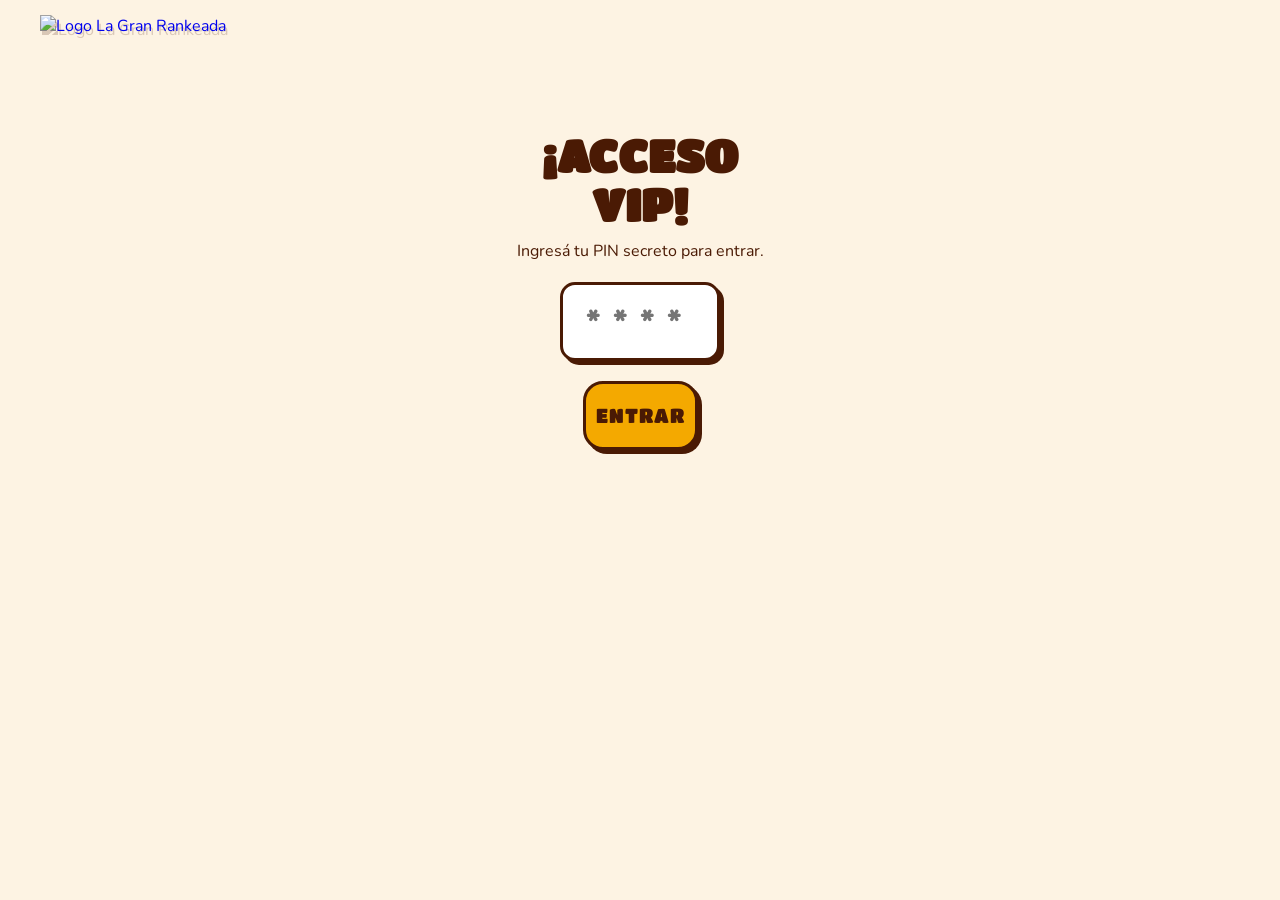
==== index.html @ 4819216f "first commit" ====
<!DOCTYPE html>
<html lang="es">
<head>
    <meta charset="UTF-8">
    <meta name="viewport" content="width=device-width, initial-scale=1.0, viewport-fit=cover">
    <meta name="apple-mobile-web-app-capable" content="yes">
    <meta name="apple-mobile-web-app-status-bar-style" content="default">
    <title>La Gran Rankeada</title>
    <link rel="icon" type="image/png" href="fotos/logo-rankeada.png">
    <link rel="preconnect" href="https://fonts.googleapis.com">
    <link rel="preconnect" href="https://fonts.gstatic.com" crossorigin>
    <link href="https://fonts.googleapis.com/css2?family=Titan+One&family=Nunito:wght@700;900&display=swap" rel="stylesheet">
    <link rel="manifest" href="manifest.json">
    <meta name="apple-mobile-web-app-capable" content="yes">
    <meta name="apple-mobile-web-app-status-bar-style" content="black-translucent">
    <link rel="apple-touch-icon" href="fotos/logo-rankeada.png">
    <link rel="stylesheet" href="style.css">
</head>
<body>

    <nav class="top-nav">
        <a href="index.html" class="logo-container" style="display: flex; align-items: center; text-decoration: none;">
            <img src="fotos/logo-rankeada.png" alt="Logo La Gran Rankeada">
            <span id="user-greeting" class="user-greeting" style="display: none;"></span>
        </a>
    </nav>
    
    <main class="page-container">

        <section id="vista-login" class="login-section">
            <h2>¡ACCESO<br>VIP!</h2>
            <p>Ingresá tu PIN secreto para entrar.</p>
            
            <div class="login-box">
                <input type="password" id="pin-input" placeholder="****" maxlength="4" inputmode="numeric">
                <button class="btn-main btn-votar" onclick="intentarLogin()">
                    <span>ENTRAR</span>
                </button>
            </div>
            <p id="login-error" style="color: #FA4D56; font-weight: bold; margin-top: 10px; display: none;">Código incorrecto, mostro.</p>
        </section>

        <div id="vista-principal" style="display: none;">
            
            <header class="hero-wrapper">
                <div class="texto-muro texto-solido">
                    <span>LA GRAN</span>
                    <span>RANKEADA</span>
                </div>
                
                <img src="fotos/burger-nueva.png" alt="Hamburguesa Imponente" class="burger-muralla">

                <div class="texto-muro texto-contorno">
                    <span>LA GRAN</span>
                    <span>RANKEADA</span>
                </div>

                <img src="fotos/burger-frente.png" alt="Detalle 3D" class="burger-frente">
            </header>

            <section class="landing-actions">
                <div class="action-buttons">
                    <a href="votar.html" class="btn-main btn-votar" onclick="sonarBotones()">
                        <img src="fotos/mascota-votar.png" alt="Gordito Votando" class="mascota-flotante">
                        <span>IR A VOTAR</span>
                    </a>
                    
                    <a href="ranking.html" class="btn-main btn-ranking" onclick="sonarBotones()">
                        <img src="fotos/mascota-ranking.png" alt="Gordito Ranking" class="mascota-flotante">
                        <span>VER RANKING</span>
                    </a>
                </div>
            </section>

        </div> 
    </main>

    <script type="module" src="script.js"></script>
</body>
</html>
---- style.css ----
@import url('https://fonts.googleapis.com/css2?family=Nunito:wght@400;700;900&family=Titan+One&display=swap');
@import url('https://fonts.googleapis.com/css2?family=Fredoka:wght@500;700&family=Nunito:wght@700;900&family=Titan+One&display=swap');
:root {
    --bg-crema: #FDF3E3; 
    --marron-oscuro: #4A1A04;
    --mostaza: #F4A900;
    --blanco: #FFFFFF;
    --texto-secundario: #8B4513;
    --border-radius: 20px; /* Agregado para las nuevas tarjetas retro */
}

* { 
    box-sizing: border-box; 
    margin: 0; 
    padding: 0; 
    font-family: 'Nunito', sans-serif; 
}

body {
    background-color: transparent; /* QUITAMOS EL FONDO SÓLIDO */
    color: var(--marron-oscuro);
    padding: 20px;
    padding-top: calc(20px + env(safe-area-inset-top));
    padding-bottom: calc(100px + env(safe-area-inset-bottom));
    overflow-x: hidden;
}

/* =========================================
   1. BARRA DE NAVEGACIÓN (TRANSPARENTE + SMART SCROLL)
   ========================================= */
.top-nav {
    display: flex;
    justify-content: space-between;
    align-items: center;
    padding: 15px 40px;
    background: transparent; /* TRANSPARENTE AL INICIO */
    position: fixed;
    top: 0;
    left: 0;
    right: 0;
    z-index: 1000;
    transition: all 0.3s ease;
}

/* --- LOGO Y SALUDO (DESAPARECEN AL HACER SCROLL) --- */
.logo-container, .user-greeting {
    transition: opacity 0.3s ease, transform 0.3s ease;
}

/* --- CUANDO SE HACE SCROLL: EL LOGO SE VA --- */
.top-nav.scrolled .logo-container,
.top-nav.scrolled .user-greeting {
    opacity: 0;
    transform: translateY(-20px);
    pointer-events: none;
}

/* Aseguramos que el menú SIEMPRE esté a la derecha */
.hamburger-container {
    display: flex;
    justify-content: flex-end;
    margin-left: auto; /* Fuerza el menú a la derecha */
}

/* =========================================
   MENÚ HAMBURGUESA Y DESPLEGABLE
   ========================================= */
.hamburger-container {
    position: relative;
}

.hamburger-btn {
    display: flex;
    flex-direction: column;
    justify-content: space-between;
    width: 35px;
    height: 24px;
    cursor: pointer;
    z-index: 100;
}

.hamburger-btn span {
    display: block;
    height: 4px;
    width: 100%;
    background-color: var(--marron-oscuro);
    border-radius: 4px;
    transition: all 0.3s ease-in-out;
    transform-origin: left center;
}

/* Animación para transformarse en "X" */
.hamburger-btn.active span:nth-child(1) {
    transform: rotate(45deg) translate(0px, -2px);
}

.hamburger-btn.active span:nth-child(2) {
    opacity: 0; /* Desaparece la raya del medio */
    transform: translateX(15px);
}

.hamburger-btn.active span:nth-child(3) {
    transform: rotate(-45deg) translate(0px, 2px);
}

/* El menú desplegable flotante */
.dropdown-menu {
    position: absolute;
    top: 45px;
    right: 0;
    background-color: var(--mostaza);
    border: 3px solid var(--marron-oscuro);
    border-radius: 16px;
    box-shadow: 4px 4px 0px var(--marron-oscuro);
    padding: 15px 0;
    min-width: 180px;
    
    /* Estado inicial: oculto, más chico y corrido para arriba */
    opacity: 0;
    visibility: hidden;
    transform: translateY(-15px) scale(0.95);
    /* El cubic-bezier es lo que le da ese efecto "rebote" (spring) */
    transition: all 0.3s cubic-bezier(0.68, -0.55, 0.265, 1.55); 
    z-index: 99;
}

/* Cuando se abre el menú */
.dropdown-menu.active {
    opacity: 1;
    visibility: visible;
    transform: translateY(0) scale(1); /* Vuelve a su tamaño y posición normal */
}

/* Las opciones del menú */
.menu-item {
    display: block;
    padding: 15px 20px; /* Le di un pelín más de aire arriba y abajo */
    color: var(--marron-oscuro);
    text-decoration: none;
    
    /* ACÁ ESTÁ LA MAGIA DEL CENTRADO */
    text-align: center; 
    
    font-family: 'Titan One', cursive !important; /* Viendo tu foto, esa fuente queda genial */
    font-size: 18px;
    transition: all 0.2s ease;
}

.menu-item:hover {
    background-color: rgba(255, 255, 255, 0.3); /* Un fondito blanco semi-transparente */
    /* En vez de empujarlo a un costado, separamos un poco las letras desde el centro */
    letter-spacing: 2px; 
}

.active-pill {
    background: var(--marron-oscuro);
    color: var(--bg-crema);
}
/* EL NUEVO LOGO */
.logo-container {
    display: flex;
    align-items: center;
    text-decoration: none;
}

.logo-container img {
    height: 60px; /* Ajustá esto según qué tan grande quieras el logo */
    width: auto;
    filter: drop-shadow(2px 4px 0px rgba(74, 26, 4, 0.2)); /* Le da un efecto sticker muy bueno */
    transition: transform 0.2s ease;
}

.logo-container img:hover {
    transform: scale(1.1) rotate(-5deg); /* Efecto divertido cuando le pasás el mouse */
}
/* =========================================
   2. LA MURALLA 3D (Hero Section Home) 
   ========================================= */
.hero-wrapper {
    position: relative; 
    width: 100%;
    height: auto;
    min-height: 45vh; 
    /* ACÁ ESTÁ EL ARREGLO: Antes estaba en 120px o más, lo bajamos a 60px */
    margin-top: 60px; 
    display: flex;
    justify-content: center;
    align-items: center;
    margin-bottom: 60px; 
    overflow: visible; 
}

/* Estilo base para ambos bloques de texto (Muro) */
.texto-muro {
    position: absolute;
    display: flex;
    flex-direction: column;
    justify-content: center;
    width: 100%;
    text-align: center;
    pointer-events: none; /* Las letras no bloquean los clics de la hamburguesa */
}

.texto-muro span {
    font-family: 'Titan One', cursive;
    line-height: 0.85; /* Mantiene las dos palabras pegadas verticalmente */
    margin: 0;
}

/* Tamaño específico para la primera línea: "LA GRAN" */
.texto-muro span:nth-child(1) {
    font-size: clamp(80px, 22vw, 300px); 
    letter-spacing: -2px;
}

/* Tu ajuste: Tamaño específico y más reducido para "RANKEADA" */
.texto-muro span:nth-child(2) {
    font-size: clamp(70px, 22vw, 280px); 
    letter-spacing: 0px; 
}

/* --- CAPA 1: Texto Sólido al FONDO --- */
.texto-solido {
    z-index: 1; 
}
.texto-solido span {
    color: var(--marron-oscuro); 
}

/* --- CAPA 2: La hamburguesa imponente (MEDIO) --- */
.burger-muralla {
    position: relative;
    z-index: 2; 
    width: 100%; 
    max-width: 580px; 
    margin-top: -3%; 
    filter: drop-shadow(0px 30px 20px rgba(74, 26, 4, 0.4));
}

/* --- CAPA 3: Texto de Contorno al FRENTE --- */
.texto-contorno {
    z-index: 3;
    color: transparent; 
}
.texto-contorno span {
    color: transparent; 
    -webkit-text-stroke: 3px var(--bg-crema); 
}

/* --- CAPA 4: La lechuga/queso recortado al FRENTE ABSOLUTO --- */
.burger-frente {
    position: absolute;
    z-index: 4; 
    width: 100%; 
    max-width: 580px; 
    margin-top: -3%;  
    pointer-events: none; 
}

/* =========================================
   3. BOTONES PRINCIPALES (Pantalla de Inicio) 
   ========================================= */
.landing-actions {
    display: flex;
    flex-direction: column;
    align-items: center;
    margin-top: 10px;
    z-index: 10;
    position: relative;
}

.action-buttons {
    display: flex;
    /* ACÁ ESTÁ LA MAGIA: Pasamos de 15px a 45px para separar los botones */
    gap: 45px; 
    width: 100%;
    /* Le damos apenitas más de ancho máximo al contenedor para que entren cómodos con el nuevo hueco */
    max-width: 620px; 
    z-index: 1; 
}
.btn-main {
    position: relative; 
    flex: 1; 
    text-align: center;
    text-decoration: none; 
    padding: 20px 10px;
    border-radius: 20px;
    border: 3px solid var(--marron-oscuro);
    box-shadow: 4px 4px 0px var(--marron-oscuro); 
    transition: all 0.2s ease;
    cursor: pointer;
    display: flex;
    justify-content: center;
    align-items: center;
    
    /* FIX DEL GLITCH: Forzamos la capa 3D desde el inicio 
       para que el Gordito no parpadee hacia adelante */
    transform: scale(1); 
    z-index: 1; 
}

.btn-main span {
    position: relative;
    z-index: 2; /* Texto siempre al frente */
    font-family: 'Titan One', cursive !important; 
    font-size: 20px;
    letter-spacing: 1px;
}

/* --- ANIMACIÓN DEL BOTÓN --- */
.btn-main:hover {
    animation: pulsarBoton 0.3s ease-out;
}

.btn-main:active {
    transform: translate(3px, 3px) scale(1);
    box-shadow: 1px 1px 0px var(--marron-oscuro);
    animation: none; /* Evita que pulse raro si le hacés clic rápido */
}

.btn-votar {
    background-color: var(--mostaza);
    color: var(--marron-oscuro);
}

.btn-ranking {
    background-color: var(--blanco);
    color: var(--marron-oscuro);
}

/* --- MAGIA CORREGIDA: EL GORDITO MÁS ASOMADO Y SIEMPRE ATRÁS --- */
.mascota-flotante {
    position: absolute;
    top: 15px; 
    right: 20px; 
    left: auto;
    
    width: 85px; /* Un poco más grandecito */
    height: auto;
    opacity: 0; 
    z-index: -1; /* Fijo detrás de la caja del botón */
    pointer-events: none; 
    
    transition: all 0.4s cubic-bezier(0.18, 0.89, 0.32, 1.28); 
    transform: scale(0.6) rotate(45deg); 
    transform-origin: center center;
}

.btn-main:hover .mascota-flotante {
    /* LO SACAMOS MUCHO MÁS PARA QUE SE LUZCA */
    top: -55px;   /* Sube más */
    right: -40px; /* Se va más a la derecha */
    opacity: 1; 
    transform: scale(1.15) rotate(-10deg); 
}

/* --- DEFINICIÓN DE LA ANIMACIÓN DE PULSO --- */
@keyframes pulsarBoton {
    0% { transform: scale(1); }
    50% { transform: scale(1.03); } /* Pulso un poquito más sutil */
    100% { transform: scale(1); }
}

/* =========================================
   4. SISTEMA DE VISTAS (Para votar.html) 
   ========================================= */
.view {
    display: none;
}

.view.active {
    display: block;
    animation: fadeIn 0.3s ease;
}

@keyframes fadeIn {
    from { opacity: 0; transform: translateY(10px); }
    to { opacity: 1; transform: translateY(0); }
}

.btn-back {
    display: inline-block;
    padding: 8px 16px;
    background: var(--blanco);
    border: 2px solid var(--marron-oscuro);
    border-radius: 50px;
    color: var(--marron-oscuro);
    font-weight: 900;
    cursor: pointer;
    margin-bottom: 20px;
    font-family: 'Titan One', cursive;
}

/* =========================================
   5. TABLERO DE RESTAURANTES (Rediseño)
   ========================================= */
.badge-review {
    display: inline-block;
    background: var(--blanco);
    color: var(--marron-oscuro);
    padding: 8px 16px;
    border-radius: 12px;
    font-weight: 900;
    font-size: 14px;
    box-shadow: 0px 4px 10px rgba(0,0,0,0.05);
    margin-bottom: 20px;
}
/* Contenedor Principal */
.hero-votacion {
    display: flex;
    flex-wrap: wrap;
    align-items: center;
    justify-content: space-between;
    margin-bottom: 60px;
    gap: 20px;
    position: relative; 
    z-index: 1;
    /* Sin overflow:hidden para no cortar las sombras de la hamburguesa */
}

/* LA MANCHA ORGÁNICA (Estilo "Tacho de pintura" pero controlada) */
/* LA MANCHA ABSTRACTA */
.hero-votacion::before {
    content: "";
    position: absolute;
    /* La subimos un montón para tapar el hueco de arriba */
    top: -120px; 
    /* La estiramos bien hacia el borde derecho */
    right: -10vw; 
    /* La achicamos un poco a lo ancho para que no sea tan gigante */
    width: 45vw; 
    min-width: 400px;
    height: 130%;
    background: var(--mostaza);
    
    /* MAGIA: Curvas orgánicas solo a la izquierda, totalmente recto a la derecha */
    border-radius: 40% 0 0 50% / 50% 0 0 40%; 
    z-index: -1;
}
/* TEXTO DE VOTACIÓN (Con su fuente gorda asegurada) */
.hero-votacion-texto {
    flex: 1;
    max-width: 45%; /* Límite para que no se pise con el SVG */
    min-width: 300px;
}

.hero-votacion-texto h2 {
    font-family: 'Titan One', cursive;
    font-size: clamp(40px, 6vw, 60px); 
    color: var(--marron-oscuro);
    line-height: 1.1;
    margin-bottom: 15px;
}

.hero-votacion-texto p {
    font-family: 'Fredoka', sans-serif !important; /* Letra divertida */
    font-size: 20px;
    font-weight: 500;
    color: var(--texto-secundario);
    line-height: 1.4;
}

.hero-votacion-img {
    flex: 1;
    display: flex;
    justify-content: center;
    position: relative;
}

/* La mancha orgánica naranja por detrás de las hamburguesas */




.hero-votacion-img img {
    width: 100%;
    max-width: 600px; 
    filter: drop-shadow(0px 30px 25px rgba(0,0,0,0.25)); 
    transform: translateY(-10px); 
}

.divisor-tablero {
    text-align: center;
    margin: 40px 0;
}

.divisor-tablero span {
    font-weight: 900;
    letter-spacing: 2px;
    color: var(--texto-secundario);
    text-transform: uppercase;
}

/* EFECTO INTERCALADO (Staggered Grid) */
.restaurantes-grid-staggered {
    display: flex;
    flex-wrap: wrap;
    justify-content: center;
    gap: 25px;
    padding-bottom: 50px; /* Espacio extra para las colitas de abajo */
}

/* Tarjeta estilo ticket con colita */
.restaurante-card-moderna {
    background: var(--mostaza); /* Vuelve al color sólido */
    width: 240px;
    border-radius: 24px;
    padding: 20px;
    position: relative;
    box-shadow: 0px 15px 25px rgba(244, 169, 0, 0.3); /* Vuelve su sombra original */
    transition: transform 0.2s ease;
    cursor: pointer;
    border: none;
}

/* Apagamos el fondo artificial que habíamos creado */
.restaurante-card-moderna::before {
    display: none !important; 
}

.restaurante-card-moderna:hover {
    transform: translateY(-5px);
}

/* El truco del intercalado: Las tarjetas pares bajan 40px */
.restaurante-card-moderna:nth-child(even) {
    margin-top: 40px; 
}

/* La colita (flecha) abajo a la derecha */
.restaurante-card-moderna .card-tail {
    position: absolute;
    bottom: -25px; /* La bajamos apenitas más para que respiren los iconos */
    right: 20px;
    height: 34px;
    background: var(--mostaza);
    border-radius: 0 0 15px 15px;
    display: flex;
    align-items: center;
    justify-content: center;
    padding: 0 14px; /* Le damos ancho para que entren los dos botones */
    gap: 12px; /* Separación entre botones y línea */
    box-shadow: 0px 10px 15px rgba(244, 169, 0, 0.2);
}
/* Los botones interactivos de la colita */
.tail-action {
    display: flex;
    align-items: center;
    justify-content: center;
    color: var(--marron-oscuro);
    text-decoration: none;
    font-weight: 900;
    font-size: 20px;
    transition: transform 0.2s ease;
}

/* Efecto al pasar el mouse por los iconos */
.tail-action:hover {
    transform: scale(1.2) translateY(-2px);
}

/* Ajuste de tamaño para tu nuevo icono de personitas */
.tail-action img {
    height: 18px; 
    width: auto;
    /* Si guardaste el icono negro y querés que sea marrón como el texto, podés descomentar la línea de abajo: */
    /* filter: sepia(100%) hue-rotate(330deg) saturate(300%) brightness(0.5); */
}

/* La linita sutil que separa las opciones */
.tail-divider {
    width: 2px;
    height: 16px;
    background-color: var(--marron-oscuro);
    opacity: 0.2;
    border-radius: 2px;
}
.card-logo-container {
    width: 100%;
    height: 140px;
    background: rgba(255, 255, 255, 0.2); /* Fondito sutil para el logo */
    border-radius: 16px;
    display: flex;
    justify-content: center;
    align-items: center;
    margin-bottom: 15px;
    padding: 10px;
}

.card-logo-container img {
    max-width: 100%;
    max-height: 100%;
    object-fit: contain;
}

.restaurante-card-moderna h3 {
    font-family: 'Titan One', cursive;
    color: var(--marron-oscuro);
    font-size: 22px;
    margin-bottom: 5px;
}

.restaurante-card-moderna p {
    color: var(--marron-oscuro);
    font-weight: 900;
    opacity: 0.8;
}
.sello-nuevo-mascota { 
    position: absolute; 
    top: -30px; 
    left: -40px; 
    z-index: -1; 
}
.mascota-nuevo-sello {
    position: absolute;
    top: -45px; 
    left: -40px; 
    width: 140px; 
    height: auto;
    /* ACÁ ESTÁ LA MAGIA: Un número positivo alto lo trae adelante de TODO */
    z-index: 10; 
    transform: rotate(-10deg); 
    pointer-events: none; 
    filter: drop-shadow(4px 4px 0px rgba(74, 26, 4, 0.15));
}
/* =========================================
   6. SISTEMA DE VOTACIÓN: GORDITOS JORDAN 
   ========================================= */
.rating-category { margin-bottom: 25px; }
.category-header { display: flex; justify-content: space-between; align-items: flex-end; margin-bottom: 8px; }
.category-header label { font-weight: 900; color: var(--marron-oscuro); font-size: 16px; text-transform: uppercase;}
.val-display { color: var(--marron-oscuro); font-size: 24px; font-family: 'Titan One', cursive; line-height: 1;}

.faces-container { 
    display: flex; 
    justify-content: space-between; 
    gap: 2px;
    background: rgba(255, 255, 255, 0.2); 
    padding: 5px;
    border-radius: 10px;
}

.face-wrapper { 
    width: 32px; 
    height: 40px; 
    position: relative; 
    cursor: pointer; 
    user-select: none;
    -webkit-tap-highlight-color: transparent;
}

.face-base {
    position: absolute;
    top: 0; left: 0;
    width: 100%; height: 100%;
    background-image: url('fotos/gordito.png'); 
    background-size: contain;
    background-repeat: no-repeat;
    background-position: left center;
    filter: grayscale(100%) opacity(0.3) brightness(0.8) sepia(1) hue-rotate(-50deg) saturate(3); 
}

.face-fill {
    position: absolute;
    top: 0; left: 0;
    width: 0%; 
    height: 100%;
    background-image: url('fotos/gordito.png'); 
    background-size: auto 100%; 
    background-repeat: no-repeat;
    background-position: left center;
    filter: grayscale(0%) opacity(1);
    transition: width 0.15s ease-in-out;
}

/* --- MAGIA PARA MEDIO PUNTO --- */
.half-detect {
    position: absolute;
    top: 0;
    width: 50%;
    height: 100%;
    z-index: 5;
}
.left-half { left: 0; }
.right-half { right: 0; }
/* =========================================
   SISTEMA DE VOTACIÓN: GORDITOS FRACCIONADOS
   ========================================= */
.rating-gordito-container {
    display: flex;
    justify-content: space-between;
    align-items: center;
    margin-bottom: 15px; /* ANTES 25px - Lo hicimos más compacto */
}

.rating-gordito-container .label-texto {
    font-family: 'Fredoka', sans-serif !important;
    font-weight: 700;
    color: var(--marron-oscuro);
    font-size: 21px; /* ANTES 18px - Letra más grande y legible */
    flex: 1; 
}

/* El grupo de caritas (funcionan como estrellas) */
.rating-gordito {
    display: flex;
    flex-direction: row-reverse; 
    justify-content: flex-end;
    align-items: center; /* ESTO ALINEA EL CUADRADO DEL 0 CON LOS GORDITOS */
}

.rating-gordito input {
    display: none; 
}

/* Cada "label" es LA MITAD de una cara de Gordito */
.rating-gordito label {
    cursor: pointer;
    width: 20px; /* Volvemos a 20px (mitad de 40px) */
    height: 40px;
    background-image: url('fotos/gordito.png'); 
    background-size: 40px 40px; /* Caras de 40x40, re tocables */
    filter: grayscale(100%) opacity(0.3); 
    transition: all 0.1s ease;
}

/* La mitad izquierda del gordito */
.rating-gordito label.half {
    background-position: left center;
}

/* La mitad derecha del gordito */
.rating-gordito label.full {
    background-position: right center;
}

/* Magia CSS: Prende la mitad que tocás y todas las anteriores */
.rating-gordito label:hover,
.rating-gordito label:hover ~ label,
.rating-gordito input:checked ~ label {
    filter: grayscale(0%) opacity(1);
}

/* El número dinámico de la derecha */
.valor-voto {
    color: var(--marron-oscuro) !important; 
    font-family: 'Titan One', cursive;
    font-size: 18px; /* Achicamos apenitas el número */
    width: 35px;
    text-align: right;
    margin-left: 10px;
}

/* =========================================
   7. FORMULARIOS Y BOTONES (Votar) 
   ========================================= */
textarea#input-destacado { 
    width: 100%; 
    padding: 18px; 
    border-radius: 16px; 
    border: 3px solid var(--marron-oscuro); 
    background: var(--bg-crema); 
    color: var(--marron-oscuro); 
    font-size: 16px; 
    font-weight: 700;
    resize: none;
    height: 100px;
}

textarea#input-destacado::placeholder {
    color: var(--texto-secundario);
    opacity: 0.6;
}

textarea#input-destacado:focus { 
    outline: none; 
    background: var(--blanco);
}

.btn-submit { 
    background: var(--marron-oscuro); 
    color: var(--mostaza); 
    border: none; 
    padding: 20px; 
    width: 100%; 
    border-radius: 18px; 
    font-size: 20px; 
    font-family: 'Titan One', cursive;
    cursor: pointer; 
    margin-top: 15px; 
    transition: transform 0.1s;
}

.btn-submit:active { transform: scale(0.96); }
/* =========================================
   VISTA 2: FORMULARIO DE VOTACIÓN 
   ========================================= */

/* Contenedor principal de la vista de votación */
#formulario-votacion {
    position: relative;
    padding: 40px 20px;
    min-height: 80vh;
    display: flex;
    flex-direction: column;
    align-items: center; /* Centra todo horizontalmente */
    z-index: 1;
}

/* LA MARCA DE AGUA (Fondo repetido) */
#formulario-votacion::before {
    content: "";
    position: absolute;
    top: 0; left: 0; right: 0; bottom: 0;
    /* Llama al mismo logo que armaste para la pestaña */
    background-image: url('fotos/logo-rankeada.png'); 
    background-repeat: repeat;
    background-size: 120px; /* Tamaño de cada loquito en el patrón */
    opacity: 0.05; /* Súper transparente para que sea solo textura */
    z-index: -1; 
    pointer-events: none; /* Para que no moleste al hacer clic */
}

/* Acomodamos el botón de volver y el título para que queden centrados sobre la tarjeta */
#formulario-votacion .btn-back {
    align-self: flex-start;
    margin-bottom: 20px;
    margin-left: max(0px, calc(50% - 250px)); /* Lo alinea con el borde izquierdo de la tarjeta */
}

#formulario-votacion .section-header {
    text-align: center;
    margin-bottom: 25px;
    position: relative;
    z-index: 2;
}

#formulario-votacion .section-header h2 {
    font-family: 'Titan One', cursive;
    color: var(--marron-oscuro);
    font-size: clamp(28px, 5vw, 36px);
    margin-bottom: 10px;
}

/* LA TARJETA VERTICAL DE COMANDA */
.comanda-card {
    background-color: var(--blanco);
    width: 100%;
    max-width: 500px; /* Al ponerle un max-width, la obligamos a ser un rectángulo vertical */
    border: 3px solid var(--marron-oscuro);
    border-radius: 24px;
    /* Sombra dura estilo cómic vintage */
    box-shadow: 10px 10px 0px rgba(74, 26, 4, 0.15); 
    padding: 35px 25px;
    position: relative;
    z-index: 2;
}

/* Separación entre los elementos del formulario */
#categorias-voting-container {
    margin-bottom: 20px;
}

.comment-section {
    margin-top: 25px;
}

/* =========================================
   CORRECCIÓN DE BUGS Y NUEVOS ELEMENTOS
   ========================================= */

/* 1. Arreglo del Bug: Ocultar vistas inactivas */
.hidden {
    display: none !important;
}

/* 2. Marca de agua en TODA la página (incluye el Nav) */
body::before {
    content: "";
    position: fixed; /* Lo clava en el fondo, no importa cuánto bajes */
    top: 0; left: 0; right: 0; bottom: 0;
    background-image: url('fotos/logo-rankeada.png'); 
    background-repeat: repeat;
    background-size: 120px; 
    opacity: 0.05; 
    z-index: -10; /* Bien al fondo de todo */
    pointer-events: none; 
}

/* Apagamos la marca de agua vieja que estaba solo en el formulario */
#formulario-votacion::before {
    display: none !important;
}

/* 3. Estilos de la tarjeta del Promedio en vivo */
.promedio-container {
    background-color: var(--mostaza);
    color: var(--marron-oscuro);
    display: inline-block;
    padding: 10px 20px;
    border-radius: 12px;
    font-family: 'Titan One', cursive;
    font-size: 22px;
    margin-top: 20px;
    border: 2px solid var(--marron-oscuro);
    box-shadow: 4px 4px 0px rgba(74, 26, 4, 0.15);
}

/* Color arreglado para el número del promedio */
.promedio-container span {
    color: var(--marron-oscuro); /* Cambiado de blanco a marrón para que pegue */
    font-weight: 900;
    text-shadow: none; /* Le sacamos la sombra blanca que quedaba rara */
}
.promedio-container-wrapper {
    display: flex;
    justify-content: center;
    width: 100%;
}

/* =========================================
   ESTILOS DE LAS BARRAS DE VOTACIÓN (SLIDERS 0 a 10)
   ========================================= */
.categoria-voto {
    margin-bottom: 25px;
}

.categoria-voto label {
    display: flex;
    justify-content: space-between;
    font-family: 'Fredoka', sans-serif !important;
    font-weight: 700;
    color: var(--marron-oscuro);
    margin-bottom: 10px;
    font-size: 18px;
}

/* El número dinámico de la derecha (0 a 10) */
.valor-voto {
    color: var(--marron-oscuro) !important; /* Pasamos de rojo a marrón */
    font-family: 'Titan One', cursive;
    font-size: 22px;
    width: 45px;
    text-align: right;
    margin-left: 15px;
}

/* La pista (el fondo) del slider */
.slider-personalizado {
    -webkit-appearance: none;
    appearance: none;
    width: 100%;
    height: 6px; /* A subtle line for the track */
    background: rgba(74, 26, 4, 0.1); 
    border-radius: 6px;
    outline: none;
}

/* La bolita del slider que el usuario arrastra */
.slider-personalizado::-webkit-slider-thumb {
    -webkit-appearance: none;
    appearance: none;
    width: 50px; /* Adjust size as needed */
    height: 50px;
    background-image: url('fotos/gordito.png'); /* Ruta a la foto de Gordito Jordan */
    background-size: contain;
    background-repeat: no-repeat;
    background-position: center;
    background-color: transparent; /* Remove old color */
    border: none; /* Remove old border */
    box-shadow: none; /* Remove old shadow */
    cursor: pointer;
    transition: transform 0.1s ease;
    margin-top: -22px; /* Vertically center image on track (ImageH-TrackH)/2 */
}

/* Hover state if desired */
.slider-personalizado::-webkit-slider-thumb:hover {
    transform: scale(1.1);
}
/* =========================================
   BOTÓN DE CERO EXPLÍCITO
   ========================================= */
/* =========================================
   BOTÓN DE CERO EXPLÍCITO (REDISEÑO SELLO)
   ========================================= */
.rating-gordito label.btn-cero {
    background-image: none; 
    filter: none !important; 
    width: 24px;
    height: 24px;
    border-radius: 6px; 
    background-color: transparent; 
    border: 2px dashed rgba(74, 26, 4, 0.3); 
    color: rgba(74, 26, 4, 0.3); 
    display: flex;
    justify-content: center;
    align-items: center;
    font-family: 'Titan One', cursive;
    font-size: 14px;
    line-height: 1; /* Asegura el centrado vertical perfecto del número */
    margin-right: 10px; /* ANTES 15px - Lo acercamos un poquito a los gorditos */
    /* Borramos el padding-top que lo tiraba para abajo */
    transition: all 0.2s cubic-bezier(0.18, 0.89, 0.32, 1.28); 
}

/* Hover: te avisa que es clickeable */
.rating-gordito label.btn-cero:hover {
    border-color: var(--marron-oscuro);
    color: var(--marron-oscuro);
    transform: scale(1.1);
}

/* Seleccionado: MODO CASTIGO */
.rating-gordito input[value="0.0"]:checked + label.btn-cero {
    background-color: #FA4D56; 
    color: var(--blanco);
    border: 2px solid #FA4D56; 
    transform: scale(1.15) rotate(-12deg); 
}
/* =========================================
   PANTALLA DE LOGIN VIP
   ========================================= */
.login-section {
    display: flex;
    flex-direction: column;
    align-items: center;
    justify-content: center;
    min-height: 60vh; /* Centra todo en el medio de la pantalla */
    text-align: center;
    z-index: 100;
}

.login-section h2 {
    font-family: 'Titan One', cursive;
    font-size: 45px;
    color: var(--marron-oscuro);
    line-height: 1.1;
    margin-bottom: 10px;
}

.login-box {
    display: flex;
    flex-direction: column;
    align-items: center;
    gap: 20px;
    margin-top: 20px;
}

/* El diseño del cajón del PIN */
.login-box input {
    font-family: 'Nunito', sans-serif;
    font-size: 32px;
    font-weight: 900;
    padding: 15px;
    text-align: center;
    border: 3px solid var(--marron-oscuro);
    border-radius: 15px;
    width: 160px;
    letter-spacing: 12px; /* Separa los asteriscos para que quede cheto */
    outline: none;
    background-color: var(--blanco);
    color: var(--marron-oscuro);
    box-shadow: 4px 4px 0px var(--marron-oscuro);
    transition: all 0.2s ease;
}

.login-box input:focus {
    transform: scale(1.05);
    border-color: var(--mostaza);
}
/* =========================================
   SALUDO DE USUARIO EN EL MENÚ
   ========================================= */
.user-greeting {
    font-family: 'Titan One', cursive;
    color: var(--marron-oscuro);
    font-size: 16px;
    margin-left: 15px;
    background-color: var(--blanco);
    padding: 6px 16px;
    border-radius: 20px;
    border: 2px solid var(--marron-oscuro);
    box-shadow: 2px 2px 0px var(--marron-oscuro);
    letter-spacing: 0.5px;
    white-space: nowrap; /* Evita que el nombre se parta en dos renglones */
}
/* =========================================
   MODAL DE VOTOS DE LA BANDA (EXPANDIBLE)
   ========================================= */
.modal-overlay {
    position: fixed;
    top: 0; left: 0; right: 0; bottom: 0;
    background: rgba(74, 26, 4, 0.85); /* Fondo oscuro */
    z-index: 1000;
    display: none;
    justify-content: center;
    align-items: center;
    padding: 20px;
}

.modal-content {
    background: var(--bg-crema);
    width: 100%;
    max-width: 500px;
    max-height: 85vh;
    border-radius: 24px;
    border: 4px solid var(--marron-oscuro);
    padding: 30px 20px;
    position: relative;
    display: flex;
    flex-direction: column;
    box-shadow: 8px 8px 0px var(--mostaza);
}

.cerrar-modal {
    position: absolute;
    top: -15px;
    right: -15px;
    background: #FA4D56;
    color: white;
    border: 3px solid var(--marron-oscuro);
    border-radius: 50%;
    width: 45px;
    height: 45px;
    font-family: 'Titan One', cursive;
    font-size: 20px;
    cursor: pointer;
    box-shadow: 2px 2px 0 var(--marron-oscuro);
    z-index: 10;
    transition: transform 0.1s;
}
.cerrar-modal:active { transform: scale(0.9); }

.modal-content h2 {
    font-family: 'Titan One', cursive;
    color: var(--marron-oscuro);
    text-align: center;
    margin-bottom: 20px;
    font-size: 28px;
}

.lista-votos-banda {
    overflow-y: auto; /* Para poder scrollear si hay muchos votos */
    padding-right: 5px;
}

/* Tarjeta de cada usuario */
.voto-card {
    background: white;
    border: 3px solid var(--marron-oscuro);
    border-radius: 16px;
    margin-bottom: 15px;
    overflow: hidden;
    cursor: pointer;
    box-shadow: 3px 3px 0px var(--marron-oscuro);
    transition: all 0.2s ease;
}

.voto-card:hover {
    transform: translate(-2px, -2px);
    box-shadow: 5px 5px 0px var(--mostaza);
}

.voto-resumen {
    display: flex;
    justify-content: space-between;
    align-items: center;
    padding: 15px 20px;
    background: var(--mostaza);
    font-family: 'Titan One', cursive;
    font-size: 18px;
    color: var(--marron-oscuro);
}

.voto-detalles {
    display: none; /* Oculto por defecto, magia del acordeón */
    padding: 15px 20px;
    background: white;
}

/* LA MAGIA: Al hacer clic, se le pone la clase "expandido" y muestra los detalles */
.voto-card.expandido .voto-detalles {
    display: block;
    animation: fadeIn 0.3s ease;
}

.voto-comentario {
    font-family: 'Fredoka', sans-serif;
    font-weight: 700;
    color: var(--texto-secundario);
    font-style: italic;
    margin-bottom: 15px;
    border-left: 4px solid var(--mostaza);
    padding-left: 10px;
}

.voto-grilla {
    display: flex;
    flex-direction: column;
    gap: 8px;
}

.detalle-fila {
    display: flex;
    justify-content: space-between;
    font-family: 'Fredoka', sans-serif;
    font-weight: 500;
    color: var(--marron-oscuro);
    border-bottom: 2px dotted rgba(74, 26, 4, 0.15);
    padding-bottom: 4px;
}

.detalle-fila strong {
    font-family: 'Titan One', cursive;
    font-size: 18px;
}

.sin-votos {
    text-align: center;
    font-weight: 700;
    color: var(--texto-secundario);
    margin-top: 20px;
}
/* =========================================
   CARTEL DE AVISO PERSONALIZADO
   ========================================= */
.aviso-rankeada {
    position: fixed;
    top: -100px; /* Empieza fuera de pantalla */
    left: 50%;
    transform: translateX(-50%);
    background: var(--mostaza);
    color: var(--marron-oscuro);
    padding: 15px 30px;
    border-radius: 15px;
    border: 4px solid var(--marron-oscuro);
    box-shadow: 6px 6px 0px var(--marron-oscuro);
    font-family: 'Titan One', cursive;
    font-size: 18px;
    z-index: 5000;
    transition: top 0.5s cubic-bezier(0.18, 0.89, 0.32, 1.28);
    display: flex;
    align-items: center;
    gap: 10px;
}

.aviso-rankeada.visible {
    top: 30px; /* Baja a su posición */
}
/* =========================================
   PÁGINA DE RANKING (PODIO)
   ========================================= */
.ranking-header {
    text-align: center;
    margin-bottom: 40px;
}
.ranking-header h1 { font-family: 'Titan One'; font-size: 40px; color: var(--marron-oscuro); }

/* =========================================
   MENÚ DESPLEGABLE RETRO (CUSTOM)
   ========================================= */
.retro-dropdown-container {
    position: relative;
    width: 250px;
    margin: 0 auto;
    z-index: 100;
}

.retro-dropdown-btn {
    background: var(--mostaza);
    border: 3px solid var(--marron-oscuro);
    border-radius: 15px;
    padding: 12px 20px;
    font-family: 'Fredoka', sans-serif;
    font-weight: 900; /* Letra bien gordita */
    font-size: 18px; /* Un poco más grande */
    color: var(--marron-oscuro);
    cursor: pointer;
    box-shadow: 4px 4px 0 var(--marron-oscuro);
    
    /* MAGIA PARA CENTRAR */
    display: flex;
    justify-content: center; 
    align-items: center;
    gap: 15px; /* Espacio entre el texto y la flechita */
    transition: transform 0.1s;
}

.retro-dropdown-btn:active { transform: translate(2px, 2px); box-shadow: 2px 2px 0 var(--marron-oscuro); }

.retro-dropdown-list {
    position: absolute;
    top: calc(100% + 10px);
    left: 0;
    width: 100%;
    background: white;
    border: 3px solid var(--marron-oscuro);
    border-radius: 15px;
    box-shadow: 6px 6px 0 var(--marron-oscuro);
    overflow: hidden;
    display: none; 
    flex-direction: column;
}

.retro-dropdown-list.show {
    display: flex;
    animation: fadeIn 0.2s ease-out;
}

.retro-option {
    padding: 12px 20px;
    font-family: 'Fredoka', sans-serif;
    font-weight: 700;
    font-size: 16px;
    color: var(--marron-oscuro);
    cursor: pointer;
    border-bottom: 2px solid rgba(74, 26, 4, 0.1);
    transition: background 0.2s, transform 0.2s;
    
    /* MAGIA PARA CENTRAR LAS OPCIONES */
    text-align: center; 
}

.retro-option:last-child { border-bottom: none; }

.retro-option:hover { 
    background: var(--mostaza); 
    /* En vez de moverlo a la derecha, le hacemos un zoom centrado */
    transform: scale(1.05); 
}

/* =========================================
   EL PODIO MEJORADO (Estilo Cartoon/Arcade)
   ========================================= */
.podium-container {
    display: flex;
    justify-content: center;
    align-items: flex-end;
    gap: 0px; 
    margin-bottom: 50px;
    padding-top: 50px;
    max-width: 700px; 
    margin-left: auto;
    margin-right: auto;
}

.podium-item {
    display: flex;
    flex-direction: column;
    align-items: center;
    width: 33%; 
    position: relative;
}

.podium-pj {
    width: 100%;
    max-width: 140px; 
    margin-bottom: -15px; 
    z-index: 5;
    filter: drop-shadow(0px 10px 5px rgba(0,0,0,0.3)); 
}

/* El bloque del podio */
.pedestal {
    width: 100%;
    border: 4px solid var(--marron-oscuro);
    border-bottom: 8px solid var(--marron-oscuro); 
    border-radius: 20px 20px 0 0;
    display: flex;
    flex-direction: column;
    align-items: center;
    justify-content: flex-start;
    padding-top: 25px;
    position: relative;
    box-shadow: inset -5px -5px 0px rgba(0,0,0,0.15);
}

/* Textos adentro del bloque (CHAU TEXTO EMPASTADO) */
.pedestal h3 { 
    font-family: 'Fredoka', sans-serif; /* Fuente súper legible */
    font-weight: 900;
    text-transform: uppercase; /* Fuerza todo a MAYÚSCULAS */
    font-size: 22px; 
    text-align: center; 
    padding: 0 10px;
    color: white;
    line-height: 1.1;
    margin-bottom: 5px;
    word-break: break-word;
    letter-spacing: 1px;
    
    /* Sombra un poquito más fina para que las letras respiren */
    text-shadow: 
        -1.5px -1.5px 0 var(--marron-oscuro),
         1.5px -1.5px 0 var(--marron-oscuro),
        -1.5px  1.5px 0 var(--marron-oscuro),
         1.5px  1.5px 0 var(--marron-oscuro),
         3px  3px 0 var(--marron-oscuro); 
}

/* Puntaje (CHAU TEXTO BORROSO) */
.pedestal .nota { 
    font-family: 'Titan One', cursive; 
    font-size: 34px; 
    color: white;
    /* El truco: múltiples sombras sólidas en vez de stroke */
    text-shadow: 
        -2px -2px 0 var(--marron-oscuro),
         2px -2px 0 var(--marron-oscuro),
        -2px  2px 0 var(--marron-oscuro),
         2px  2px 0 var(--marron-oscuro),
         5px  5px 0 var(--marron-oscuro); /* La sombra base */
}

/* Alturas y Colores */
.top-1 { z-index: 3; } 
.top-1 .pedestal { height: 210px; background: #FFC107; border-color: var(--marron-oscuro); } 
.top-1 .podium-pj { max-width: 180px; margin-bottom: -20px; } 

.top-2 { z-index: 2; margin-right: -10px; } 
.top-2 .pedestal { height: 160px; background: #E0E0E0; border-color: var(--marron-oscuro); } 

.top-3 { z-index: 1; margin-left: -10px; }
.top-3 .pedestal { height: 120px; background: #E67E22; border-color: var(--marron-oscuro); } 

/* =========================================
   LISTA DE ABAJO (ACÁ VOLVEMOS A ARMAR LA CAJA)
   ========================================= */
.ranking-list {
    max-width: 600px;
    margin: 0 auto;
    padding-bottom: 50px;
}

.ranking-list-item {
    background: white;
    margin-bottom: 12px;
    border-radius: 18px;
    border: 3px solid var(--marron-oscuro);
    display: flex;
    align-items: center;
    padding: 15px 20px;
    justify-content: space-between;
    box-shadow: 4px 4px 0 var(--marron-oscuro);
    transition: transform 0.2s;
}

.ranking-list-item:hover { transform: translateX(5px); }

.rank-number { 
    font-family: 'Titan One', cursive; 
    font-size: 24px; 
    width: 45px; 
    color: var(--texto-secundario); 
    opacity: 0.5; 
}

.rank-name { 
    flex-grow: 1; 
    font-family: 'Fredoka', sans-serif; 
    font-weight: 900; 
    font-size: 20px; 
    color: var(--marron-oscuro); 
}

.rank-score { 
    font-family: 'Titan One', cursive; 
    color: var(--mostaza); 
    font-size: 24px; 
    /* El truco de sombra limpia también acá */
    text-shadow: 
        -1.5px -1.5px 0 var(--marron-oscuro),
         1.5px -1.5px 0 var(--marron-oscuro),
        -1.5px  1.5px 0 var(--marron-oscuro),
         1.5px  1.5px 0 var(--marron-oscuro),
         3px 3px 0 var(--marron-oscuro); 
}
/* =========================================
   AJUSTES PARA CELULARES (iPhone / Android)
   ========================================= */
@media (max-width: 768px) {
    /* 1. NAV ANCLADO (ARREGLADO PARA IPHONE) */
    .top-nav {
        position: fixed; /* Mucho más estable que sticky en iOS */
        top: 0; left: 0; right: 0;
        z-index: 9999;
        background-color: var(--bg-crema); /* Color base sólido */
        padding: 15px 20px; 
        padding-top: calc(15px + env(safe-area-inset-top)); /* Esquiva la cámara */
        border-bottom: 3px solid var(--marron-oscuro);
        display: flex;
        align-items: center;
    }

    /* Textura del nav aplicada de forma segura para que no se rompa */
    .top-nav::after {
        content: "";
        position: absolute;
        top: 0; left: 0; right: 0; bottom: 0;
        background-image: url('fotos/logo-rankeada.png');
        background-repeat: repeat;
        background-size: 120px;
        opacity: 0.05;
        pointer-events: none;
        z-index: 0;
    }

    .top-nav .logo-container,
    .top-nav .hamburger-container {
        position: relative;
        z-index: 1; /* Asegura que queden por encima de la textura */
    }

    /* 2. ARREGLO DEL HUECO GIGANTE */
   main.page-container {
    padding-top: 0;
}

.hero-votacion {
    padding-top: calc(110px + env(safe-area-inset-top));
}

    .hero-wrapper {
        margin-top: 0px !important; /* Le matamos el margen gigante de la PC */
        min-height: auto;
        margin-bottom: 40px; 
    }

    /* 3. SALUDO DE USUARIO AJUSTADO */
    #user-greeting {
        display: inline-block;
        font-size: 13px;
        padding: 5px 10px;
        margin-left: 8px;
    }

    /* 4. PANTALLA VOTAR (TODO CENTRADO) */
    .hero-votacion {
        flex-direction: column;
        align-items: center;
        justify-content: center;
        margin-top: 0;
    }
    
    .hero-votacion-texto {
        max-width: 100%;
        text-align: center;
    }

    /* Forzamos el centrado de los títulos que estaban a la izquierda */
    .hero-votacion-texto h2, 
    .hero-votacion-texto p {
        text-align: center;
    }

    .hero-votacion-img {
        display: none !important; /* Escondemos la foto en celular */
    }

    /* Mancha mostaza de fondo adaptada */
    .hero-votacion::before {
        top: -40px;
        left: -20px;
        right: -20px;
        width: auto;
        height: 120%;
        border-radius: 0 0 40% 40%;
    }
    
    /* 5. GORDITOS JORDAN */
    .rating-gordito-container {
        flex-wrap: wrap;
        background: rgba(244, 169, 0, 0.1);
        padding: 10px;
        border-radius: 12px;
        margin-bottom: 10px;
    }
    
    .rating-gordito-container .label-texto {
        width: 100%;
        text-align: left;
        margin-bottom: 10px;
        font-size: 18px;
    }

    /* 6. CARTEL DE AVISO (Aparece abajo del nav) */
    .aviso-rankeada.visible {
        top: calc(85px + env(safe-area-inset-top)); 
    }
 /* 7. AJUSTE DE TAMAÑO "LA GRAN RANKEADA" PARA QUE NO SE SALGA DE LA PANTALLA */
    .texto-muro span:nth-child(1) {
        font-size: 16vw !important; 
    }
    .texto-muro span:nth-child(2) {
        font-size: 13.5vw !important; 
    }
    /* 8. AJUSTE DE LA "X" DE LOS MODALES EN CELULARES */
    .cerrar-modal {
        top: -10px;
        right: -5px; /* La metemos un poquito para adentro de la tarjeta */
        transform: scale(0.9); /* La achicamos un 10% para que quede más prolija */
    }
} /* <--- ESTA LLAVE CIERRA LA CONFIGURACIÓN DE CELULARES, NO LA BORRES */

/* =========================================
   BOTONES DE ADMINISTRADOR (LAPICITO Y TACHO)
   ========================================= */
.admin-actions {
    position: absolute;
    top: 10px;
    right: 10px;
    display: flex;
    gap: 8px;
    z-index: 10;
}

.btn-edit-local, .btn-borrar-local {
    background: white;
    border: 2px solid var(--marron-oscuro);
    border-radius: 8px;
    padding: 0;
    cursor: pointer;
    box-shadow: 2px 2px 0 var(--marron-oscuro);
    font-size: 16px;
    display: flex;
    align-items: center;
    justify-content: center;
    width: 36px;
    height: 36px;
    transition: transform 0.1s, box-shadow 0.1s;
}

.btn-edit-local:active, .btn-borrar-local:active { 
    transform: translate(2px, 2px); 
    box-shadow: 0px 0px 0 var(--marron-oscuro); 
}
/* Ocultar nav cuando hay modal abierto en mobile */
@media (max-width: 768px) {
    body.modal-abierto .top-nav {
        opacity: 0;
        pointer-events: none;
        transform: translateY(-100%);
        transition: all 0.2s ease;
    }
}
/* =========================================
   FIXES: FONDO CREMA + HERO MOBILE + TARJETAS
   ========================================= */

/* FIX 1: Fondo crema en toda la página */
html {
    background-color: var(--bg-crema);
}

/* FIX 2: Recuadro naranja que llega bien arriba en mobile */
@media (max-width: 768px) {
    .hero-votacion {
        padding-top: 30px;
        padding-bottom: 40px;
        overflow: visible;
    }
    
    .hero-votacion::before {
        top: -150px;
        right: -20px;
        left: -20px;
        bottom: -20px;
        width: auto;
        min-width: unset;
        height: auto;
        border-radius: 0 0 50% 50% / 0 0 40px 40px;
    }
}

/* FIX 3: Tarjetas que no se choquen en mobile */
@media (max-width: 768px) {
    .restaurante-card-moderna:nth-child(even) {
        margin-top: 0;
    }
    
    .restaurantes-grid-staggered {
        flex-direction: column;
        align-items: center;
        gap: 50px;
    }
    
    .restaurante-card-moderna {
        width: 85%;
        max-width: 300px;
    }
}
.btn-back {
    position: relative;
    z-index: 10;
}
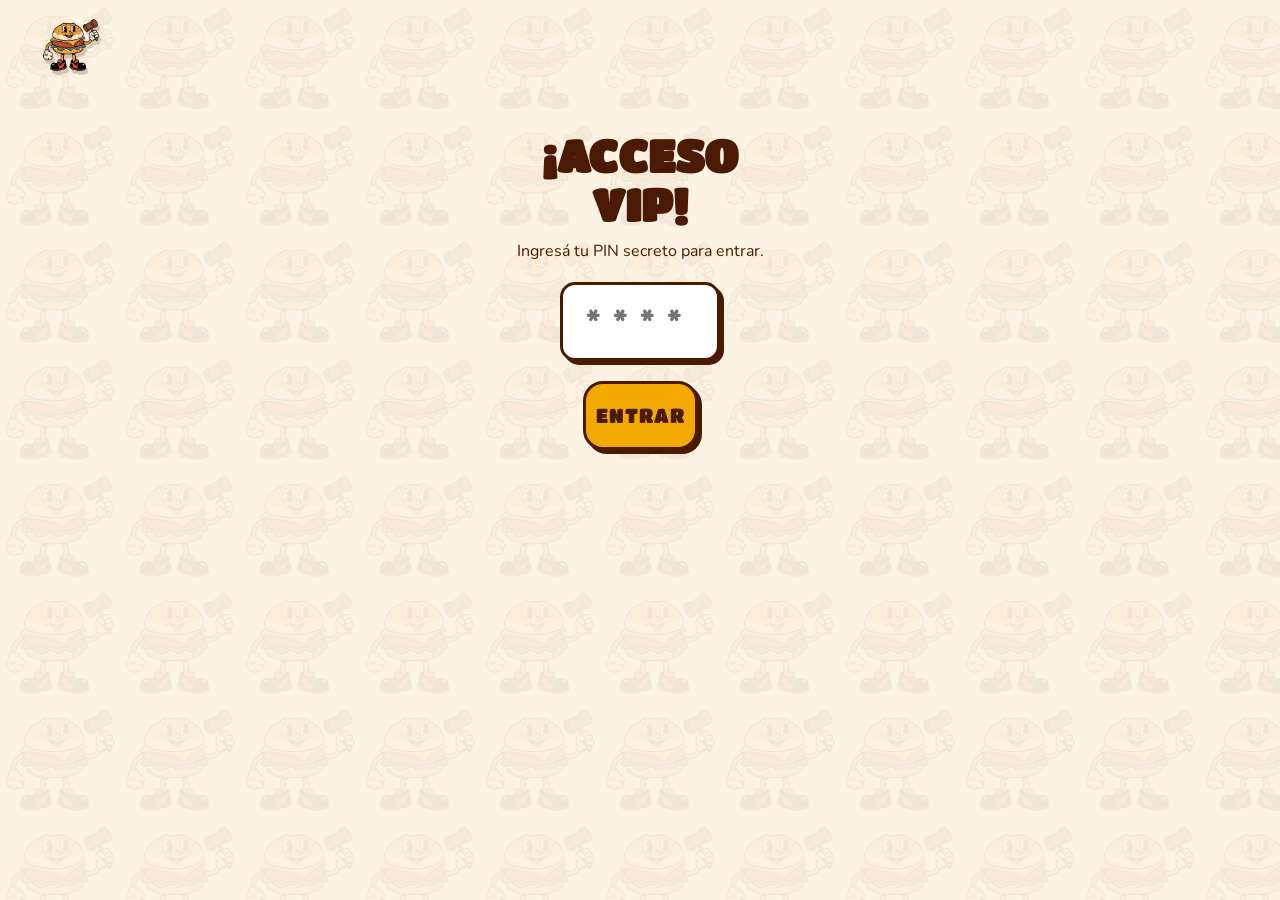
==== commit af4255d5: "fix: nav invisible en celular" ====
--- a/index.html
+++ b/index.html
@@ -16,8 +16,7 @@
     <link rel="apple-touch-icon" href="fotos/logo-rankeada.png">
     <link rel="stylesheet" href="style.css">
 </head>
-<body>
-
+<body class="pagina-inicio">
     <nav class="top-nav">
         <a href="index.html" class="logo-container" style="display: flex; align-items: center; text-decoration: none;">
             <img src="fotos/logo-rankeada.png" alt="Logo La Gran Rankeada">
--- a/style.css
+++ b/style.css
@@ -1693,4 +1693,19 @@
 .btn-back {
     position: relative;
     z-index: 10;
+}
+/* Nav transparente en página de inicio (mobile) */
+@media (max-width: 768px) {
+    body.pagina-inicio .top-nav {
+        background-color: transparent;
+        border-bottom: none;
+    }
+    
+    body.pagina-inicio .top-nav::after {
+        display: none;
+    }
+    
+    body.pagina-inicio .hamburger-btn span {
+        background-color: var(--marron-oscuro);
+    }
 }
